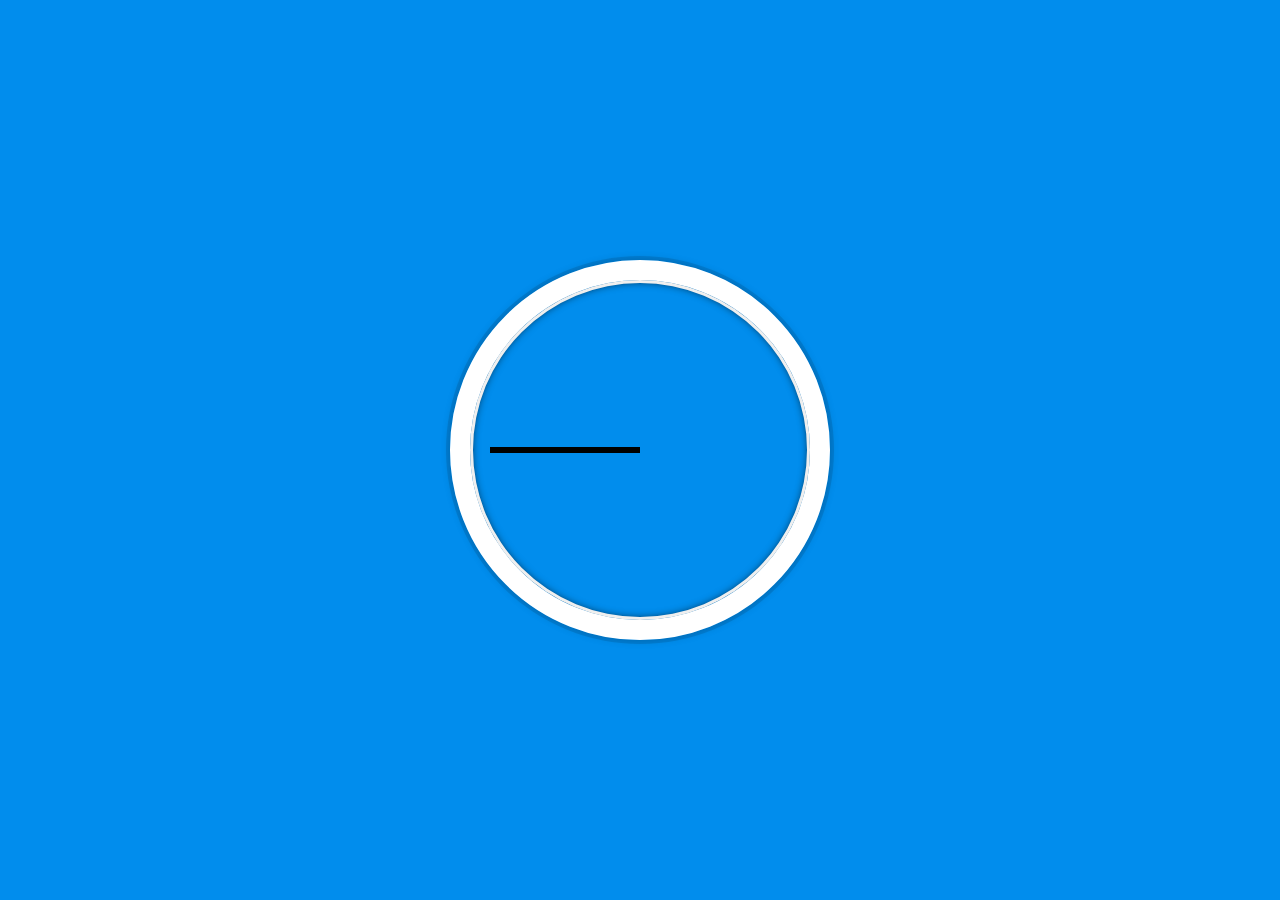
==== 02 - JS and CSS Clock/index.html @ 8eba006c "Init Day 02" ====
<!DOCTYPE html>
<html lang="en">
<head>
  <meta charset="UTF-8">
  <title>JS + CSS Clock</title>
</head>
<body>


    <div class="clock">
      <div class="clock-face">
        <div class="hand hour-hand"></div>
        <div class="hand min-hand"></div>
        <div class="hand second-hand"></div>
      </div>
    </div>


  <style>
    html {
      background:#018DED url(http://unsplash.it/1500/1000?image=881&blur=50);
      background-size:cover;
      font-family:'helvetica neue';
      text-align: center;
      font-size: 10px;
    }
    body {
      margin: 0;
      font-size: 2rem;
      display:flex;
      flex:1;
      min-height: 100vh;
      align-items: center;
    }
    .clock {
      width: 30rem;
      height: 30rem;
      border:20px solid white;
      border-radius:50%;
      margin:50px auto;
      position: relative;
      padding:2rem;
      box-shadow:
        0 0 0 4px rgba(0,0,0,0.1),
        inset 0 0 0 3px #EFEFEF,
        inset 0 0 10px black,
        0 0 10px rgba(0,0,0,0.2);
    }
    .clock-face {
      position: relative;
      width: 100%;
      height: 100%;
      transform: translateY(-3px); /* account for the height of the clock hands */
    }
    .hand {
      width:50%;
      height:6px;
      background:black;
      position: absolute;
      top:50%;
    }
  </style>

  <script>
  </script>
</body>
</html>
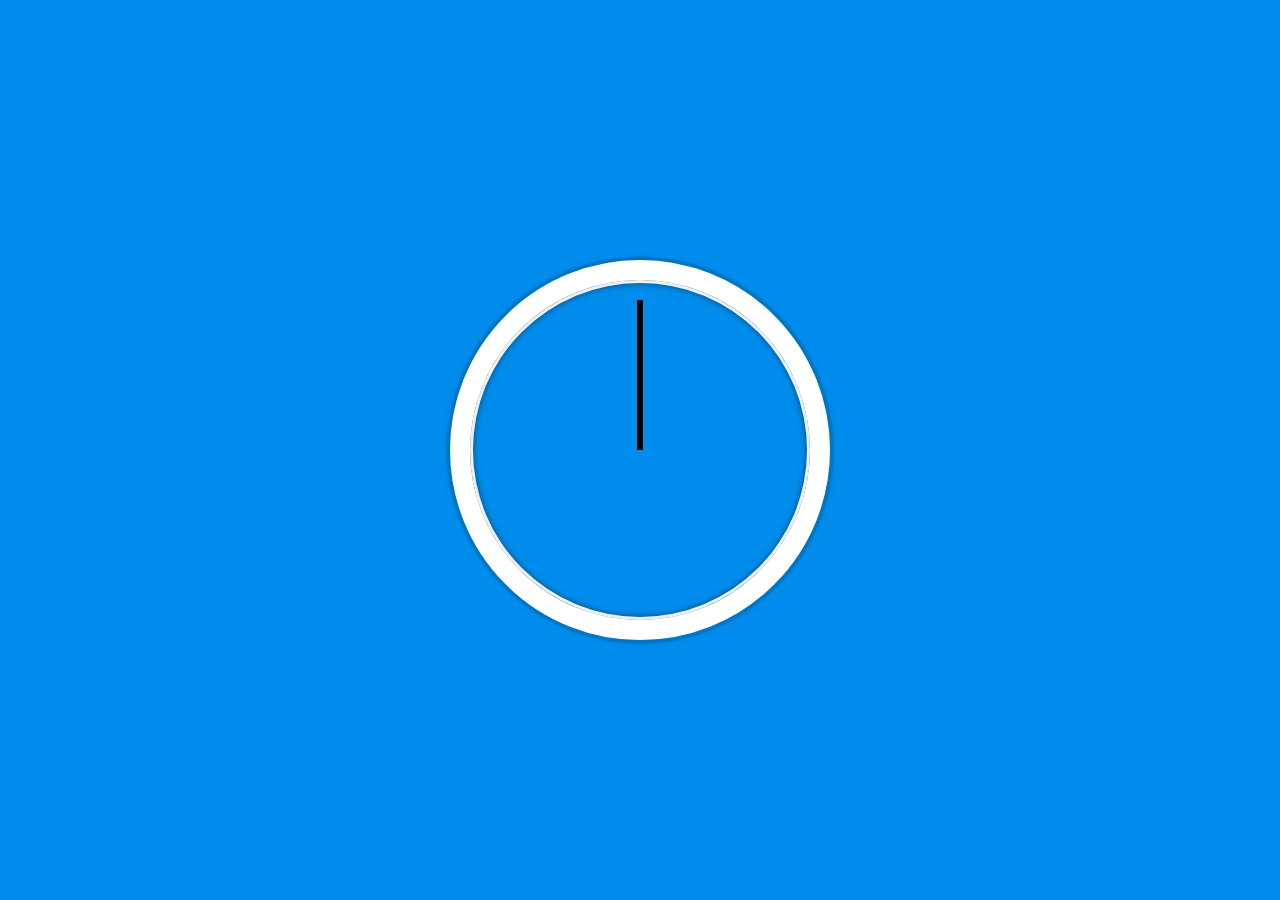
==== commit 16f99990: "Finish Day 02" ====
--- a/02 - JS and CSS Clock/index.html
+++ b/02 - JS and CSS Clock/index.html
@@ -3,65 +3,45 @@
 <head>
   <meta charset="UTF-8">
   <title>JS + CSS Clock</title>
+  <link rel="stylesheet" href="style.css">
 </head>
 <body>
-
-
-    <div class="clock">
-      <div class="clock-face">
-        <div class="hand hour-hand"></div>
-        <div class="hand min-hand"></div>
-        <div class="hand second-hand"></div>
-      </div>
+  <div class="clock">
+    <div class="clock-face">
+      <div class="hand hour-hand"></div>
+      <div class="hand min-hand"></div>
+      <div class="hand second-hand"></div>
     </div>
-
-
-  <style>
-    html {
-      background:#018DED url(http://unsplash.it/1500/1000?image=881&blur=50);
-      background-size:cover;
-      font-family:'helvetica neue';
-      text-align: center;
-      font-size: 10px;
-    }
-    body {
-      margin: 0;
-      font-size: 2rem;
-      display:flex;
-      flex:1;
-      min-height: 100vh;
-      align-items: center;
-    }
-    .clock {
-      width: 30rem;
-      height: 30rem;
-      border:20px solid white;
-      border-radius:50%;
-      margin:50px auto;
-      position: relative;
-      padding:2rem;
-      box-shadow:
-        0 0 0 4px rgba(0,0,0,0.1),
-        inset 0 0 0 3px #EFEFEF,
-        inset 0 0 10px black,
-        0 0 10px rgba(0,0,0,0.2);
-    }
-    .clock-face {
-      position: relative;
-      width: 100%;
-      height: 100%;
-      transform: translateY(-3px); /* account for the height of the clock hands */
-    }
-    .hand {
-      width:50%;
-      height:6px;
-      background:black;
-      position: absolute;
-      top:50%;
-    }
-  </style>
+  </div>
 
   <script>
+    const secondHand = document.querySelector('.second-hand');
+    const minuteHand = document.querySelector('.min-hand');
+    const hourHand = document.querySelector('.hour-hand');
+
+    function setDate() {
+      const now = new Date();
+
+      // seconds
+      const seconds = now.getSeconds();
+      const secondsDegrees = ((seconds / 60) * 360) + 90;
+      secondHand.style.transform = `rotate(${secondsDegrees}deg)`;
+
+      // minutes
+      const minutes = now.getMinutes();
+      const minutesDegrees = ((minutes / 60) * 360) + 90;
+      minuteHand.style.transform = `rotate(${minutesDegrees}deg)`;
+
+      // hours
+      const hours = now.getMinutes();
+      const hoursDegrees = ((minutes / 12) * 360) + 90;
+      hourHand.style.transform = `rotate(${hoursDegrees}deg)`;
+
+      // Check hour
+      console.log(hours, minutes, seconds);
+    }
+
+    setInterval(setDate, 1000);
   </script>
 </body>
 </html>
--- a/02 - JS and CSS Clock/style.css
+++ b/02 - JS and CSS Clock/style.css
@@ -0,0 +1,46 @@
+html {
+  background:#018DED url(http://unsplash.it/1500/1000?image=881&blur=50);
+  background-size:cover;
+  font-family:'helvetica neue';
+  text-align: center;
+  font-size: 10px;
+}
+body {
+  margin: 0;
+  font-size: 2rem;
+  display: flex;
+  flex: 1;
+  min-height: 100vh;
+  align-items: center;
+}
+.clock {
+  width: 30rem;
+  height: 30rem;
+  border:20px solid white;
+  border-radius:50%;
+  margin:50px auto;
+  position: relative;
+  padding:2rem;
+  box-shadow:
+    0 0 0 4px rgba(0,0,0,0.1),
+    inset 0 0 0 3px #EFEFEF,
+    inset 0 0 10px black,
+    0 0 10px rgba(0,0,0,0.2);
+}
+.clock-face {
+  position: relative;
+  width: 100%;
+  height: 100%;
+  transform: translateY(-3px); /* account for the height of the clock hands */
+}
+.hand {
+  width:50%;
+  height:6px;
+  background:black;
+  position: absolute;
+  top:50%;
+  transform-origin: 100%;
+  transform: rotate(90deg);
+  transition: all 0.05s;
+  transition-timing-function: cubic-bezier(0.02, 2.4, 0.65, 1.84);
+}
